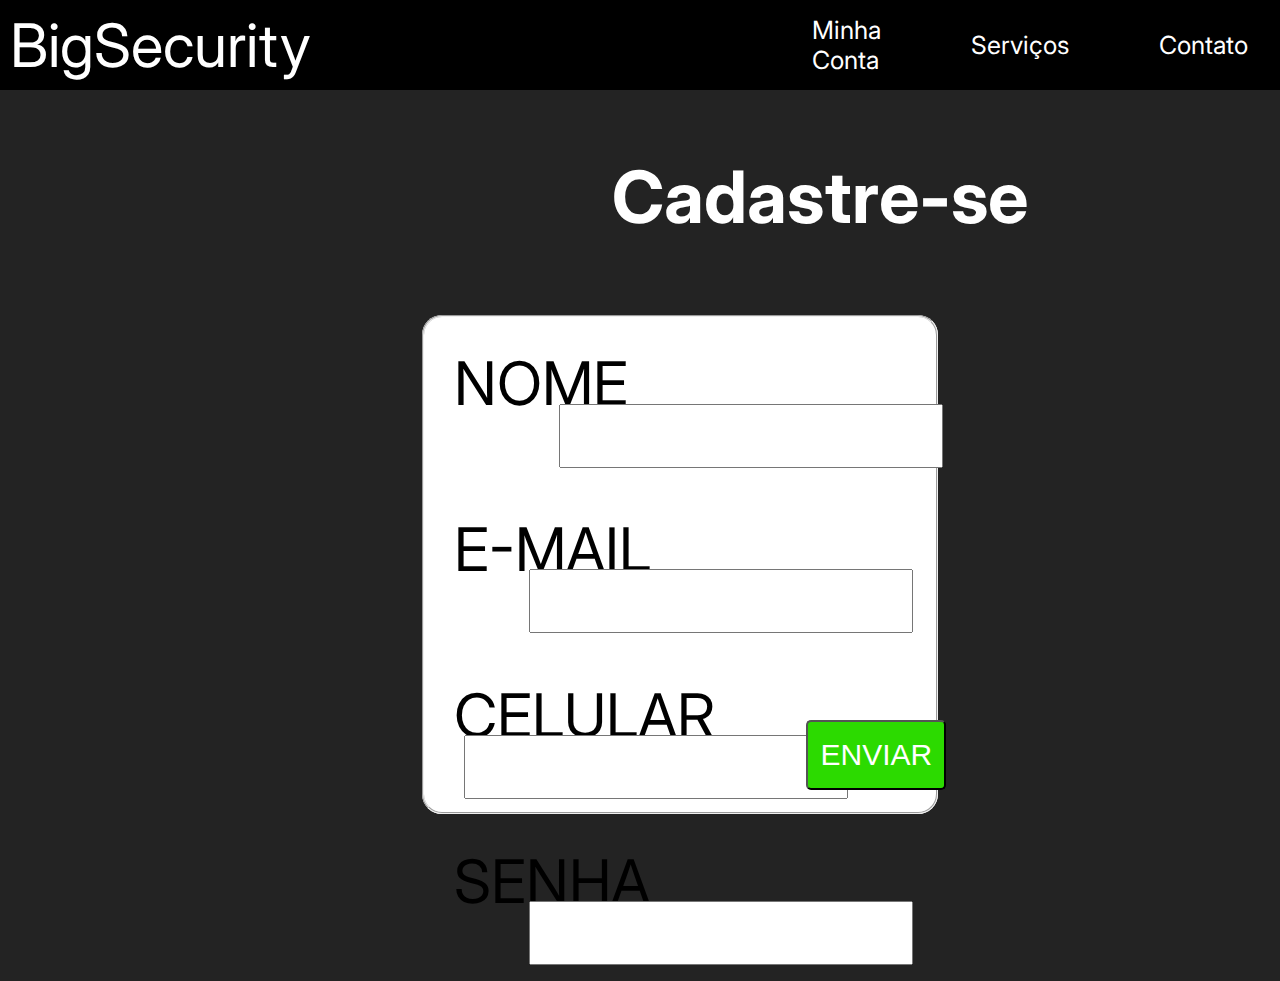
==== pages/cadastro.html @ e6e0c8ba "Site completo da BigSecurity" ====
<!DOCTYPE html>
<html lang="pt-BR">
<head>
    <meta charset="UTF-8">
    <meta name="viewport" content="width=device-width, initial-scale=1.0">
    <link rel="stylesheet" type="text/css" href="../style/cadastro.css">
    <title>Cadastro</title>
</head>

<body>
     <header id="cabeçalho">
        <nav class="header1">
            <a class="empresa" href="../index.html">BigSecurity</a>
            <a class="header" href="/pages/cadastro.html">Minha<br>Conta</a>
            <a class="header" href="../pages/servicos.html">Serviços</a>
            <a class="header" href="mailto:felipeserri03@gmail.com?subject=Ol%C3%A1%20BigSecurity">Contato</a>
            <a class="header" href="../index.html">Sobre</a>
            <a class="header" href="/pages/trabalhe.html">Trabalhe<br>Conosco</a>
        </nav>
     </header>

     <main>
        <h1 id="titulo">Cadastre-se</h1>
        <form>
            <fieldset class="form">
                <div>
                    <label id="nome-1">NOME</label>
                    <input type="text" name="nome" id="nome" required>
                </div>
                <div>
                    <label id="email-1">E-MAIL</label>
                    <input type="email" name="email" id="email" required>
                </div>

                <div>
                    <label id="celular-1">CELULAR</label>
                    <input type="number" name="number" id="number" required>
                </div>

                <div>
                    <label id="senha-1">SENHA</label>
                    <input type="password" name="senha" id="senha" required>
                </div>
            </fieldset>

            <button class="botão" type="submit"><a href="/pages/manutenção.html">ENVIAR</a></button>
        </form>
     </main>
</body>
</html>
---- style/cadastro.css ----
@import url('https://fonts.googleapis.com/css2?family=Inter:wght@600&family=Russo+One&display=swap');
*{
 margin: 0;
 padding: 0;
 text-transform: none;
 color: #fff;
}

body{
    background-color: #232323;
    font-family: 'Inter';
}

#cabeçalho{
    color: #fff;
    font-family: 'Inter';
    box-sizing: border-box;
    display: flex;
    flex-direction: row;
    background-color: black;
    height: 90px;
    align-items:center;
}

.form{
    position: absolute;
    width: 40%;
    height: 55%;
    left: 33%;
    top: 35%;
    background: #FFFFFF;
    border-radius: 20px;
}

.form div{
    margin: 30px;
}

#nome-1{
    color: black;
    font-size: 60px;
}

#email-1{
    color: black;
    font-size: 60px;
}

#celular-1{
    color: black;
    font-size: 60px;
}

#senha-1{
    color: black;
    font-size: 60px;
}

#nome{
    position: relative;
    height: 60px;
    width: 380px;
    left: 105px;
    top: -15px;
    font-size: 40px;
    color: black;
}

#email{
    position: relative;
    height: 60px;
    width: 380px;
    left: 75px;
    top: -16px;
    font-size: 30px;
    color: black;
}

#number{
    position: relative;
    height: 60px;
    width: 380px;
    left: 10px;
    top: -16px;
    font-size: 40px;
    color: black;
}

#senha{
    position: relative;
    height: 60px;
    width: 380px;
    left: 75px;
    top: -16px;
    font-size: 40px;
    color: black;
}

button{
    position: absolute;
    width: 140px;
    height: 70px;
    left: 63%;
    top: 80%;
    background: #2CDA00;
    border-radius: 5px;
    font-size: 30px;
}

button:hover{
    cursor: pointer;
    background: #68cc4f;
}

.header1{
    display: flex;
    flex-direction: row;
    padding-left: 10px;
    align-items: center;
    text-decoration: none;
}

.header{
    position: relative;
    padding-left: 10vh;
    font-size: 25px;
    left: 35%;
}

.empresa{
    font-size: 60px;
    padding-right: 0;
    color:#FFFFFF;
}

#titulo{
    font-size: 8vh;
    font-family: 'Inter';
    color: #FFFFFF;
    position: absolute;
    left: 68vh;
    top: 17vh;
}

a{
    text-transform: none;
    text-decoration-color: #FFFFFF;
    text-decoration: none;
}
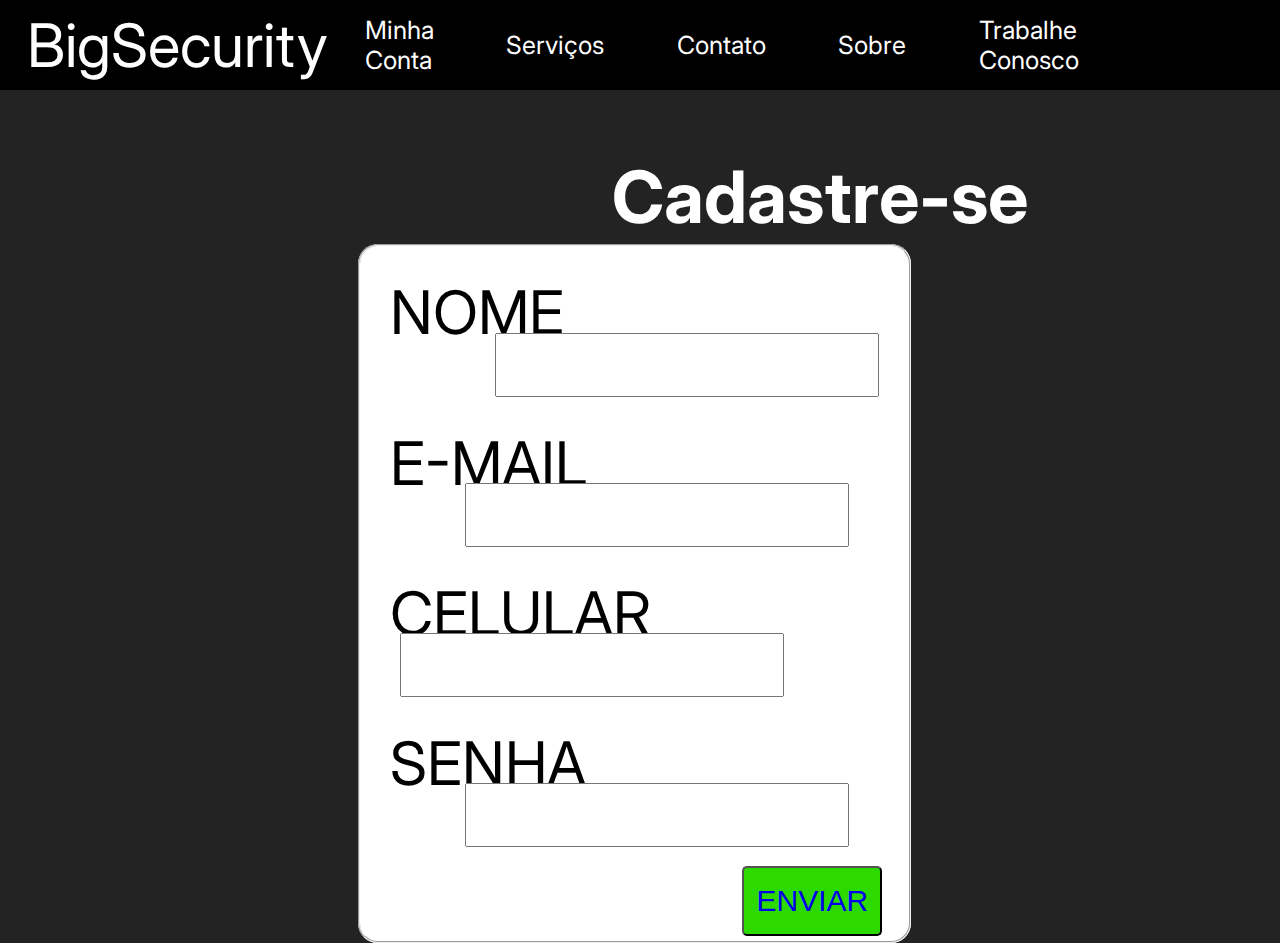
==== commit 8088b09e: "ajuste na responsividade das telas" ====
--- a/pages/cadastro.html
+++ b/pages/cadastro.html
@@ -11,11 +11,11 @@
      <header id="cabeçalho">
         <nav class="header1">
             <a class="empresa" href="../index.html">BigSecurity</a>
-            <a class="header" href="/pages/cadastro.html">Minha<br>Conta</a>
-            <a class="header" href="../pages/servicos.html">Serviços</a>
+            <a class="header" href="cadastro.html">Minha<br>Conta</a>
+            <a class="header" href="servicos.html">Serviços</a>
             <a class="header" href="mailto:felipeserri03@gmail.com?subject=Ol%C3%A1%20BigSecurity">Contato</a>
             <a class="header" href="../index.html">Sobre</a>
-            <a class="header" href="/pages/trabalhe.html">Trabalhe<br>Conosco</a>
+            <a class="header" href="trabalhe.html">Trabalhe<br>Conosco</a>
         </nav>
      </header>
 
@@ -43,7 +43,7 @@
                 </div>
             </fieldset>
 
-            <button class="botão" type="submit"><a href="/pages/manutenção.html">ENVIAR</a></button>
+            <button class="botão" type="submit"><a href="manutenção.html">ENVIAR</a></button>
         </form>
      </main>
 </body>
--- a/style/cadastro.css
+++ b/style/cadastro.css
@@ -2,34 +2,58 @@
 *{
  margin: 0;
  padding: 0;
- text-transform: none;
- color: #fff;
+ text-decoration: none;
 }
 
 body{
     background-color: #232323;
     font-family: 'Inter';
+    color:#fff; 
 }
 
 #cabeçalho{
-    color: #fff;
+    color: white;
     font-family: 'Inter';
     box-sizing: border-box;
     display: flex;
     flex-direction: row;
     background-color: black;
     height: 90px;
-    align-items:center;
+    align-items:center;  
+}
+
+.header1{
+    display: flex;
+    flex-direction: row;
+    align-items: center;
+    position: relative;
+    margin: 1%;
+}
+
+.header{
+    margin: 5%;
+    left: 75%;
+    font-size: 25px;
+    color: #fff;
+    cursor: pointer;
+}
+
+.empresa{
+    position: relative;
+    font-size: 60px;
+    margin-left: 2%;
+    color:#FFFFFF;
 }
 
 .form{
-    position: absolute;
+    position: relative;
     width: 40%;
     height: 55%;
-    left: 33%;
-    top: 35%;
+    margin-left: 28%;
+    margin-top: 12%;
     background: #FFFFFF;
     border-radius: 20px;
+    padding-bottom: 5%;
 }
 
 .form div{
@@ -37,21 +61,25 @@
 }
 
 #nome-1{
+    position: relative;
     color: black;
     font-size: 60px;
 }
 
 #email-1{
+    position: relative;
     color: black;
     font-size: 60px;
 }
 
 #celular-1{
+    position: relative;
     color: black;
     font-size: 60px;
 }
 
 #senha-1{
+    position: relative;
     color: black;
     font-size: 60px;
 }
@@ -60,8 +88,8 @@
     position: relative;
     height: 60px;
     width: 380px;
-    left: 105px;
-    top: -15px;
+    margin-left: 105px;
+    margin-top: -15px;
     font-size: 40px;
     color: black;
 }
@@ -70,8 +98,8 @@
     position: relative;
     height: 60px;
     width: 380px;
-    left: 75px;
-    top: -16px;
+    margin-left: 75px;
+    margin-top: -16px;
     font-size: 30px;
     color: black;
 }
@@ -80,8 +108,8 @@
     position: relative;
     height: 60px;
     width: 380px;
-    left: 10px;
-    top: -16px;
+    margin-left: 10px;
+    margin-top: -16px;
     font-size: 40px;
     color: black;
 }
@@ -90,8 +118,8 @@
     position: relative;
     height: 60px;
     width: 380px;
-    left: 75px;
-    top: -16px;
+    margin-left: 75px;
+    margin-top: -16px;
     font-size: 40px;
     color: black;
 }
@@ -100,8 +128,8 @@
     position: absolute;
     width: 140px;
     height: 70px;
-    left: 63%;
-    top: 80%;
+    margin-left: 58%;
+    margin-top: -6%;
     background: #2CDA00;
     border-radius: 5px;
     font-size: 30px;
@@ -112,26 +140,6 @@
     background: #68cc4f;
 }
 
-.header1{
-    display: flex;
-    flex-direction: row;
-    padding-left: 10px;
-    align-items: center;
-    text-decoration: none;
-}
-
-.header{
-    position: relative;
-    padding-left: 10vh;
-    font-size: 25px;
-    left: 35%;
-}
-
-.empresa{
-    font-size: 60px;
-    padding-right: 0;
-    color:#FFFFFF;
-}
 
 #titulo{
     font-size: 8vh;
